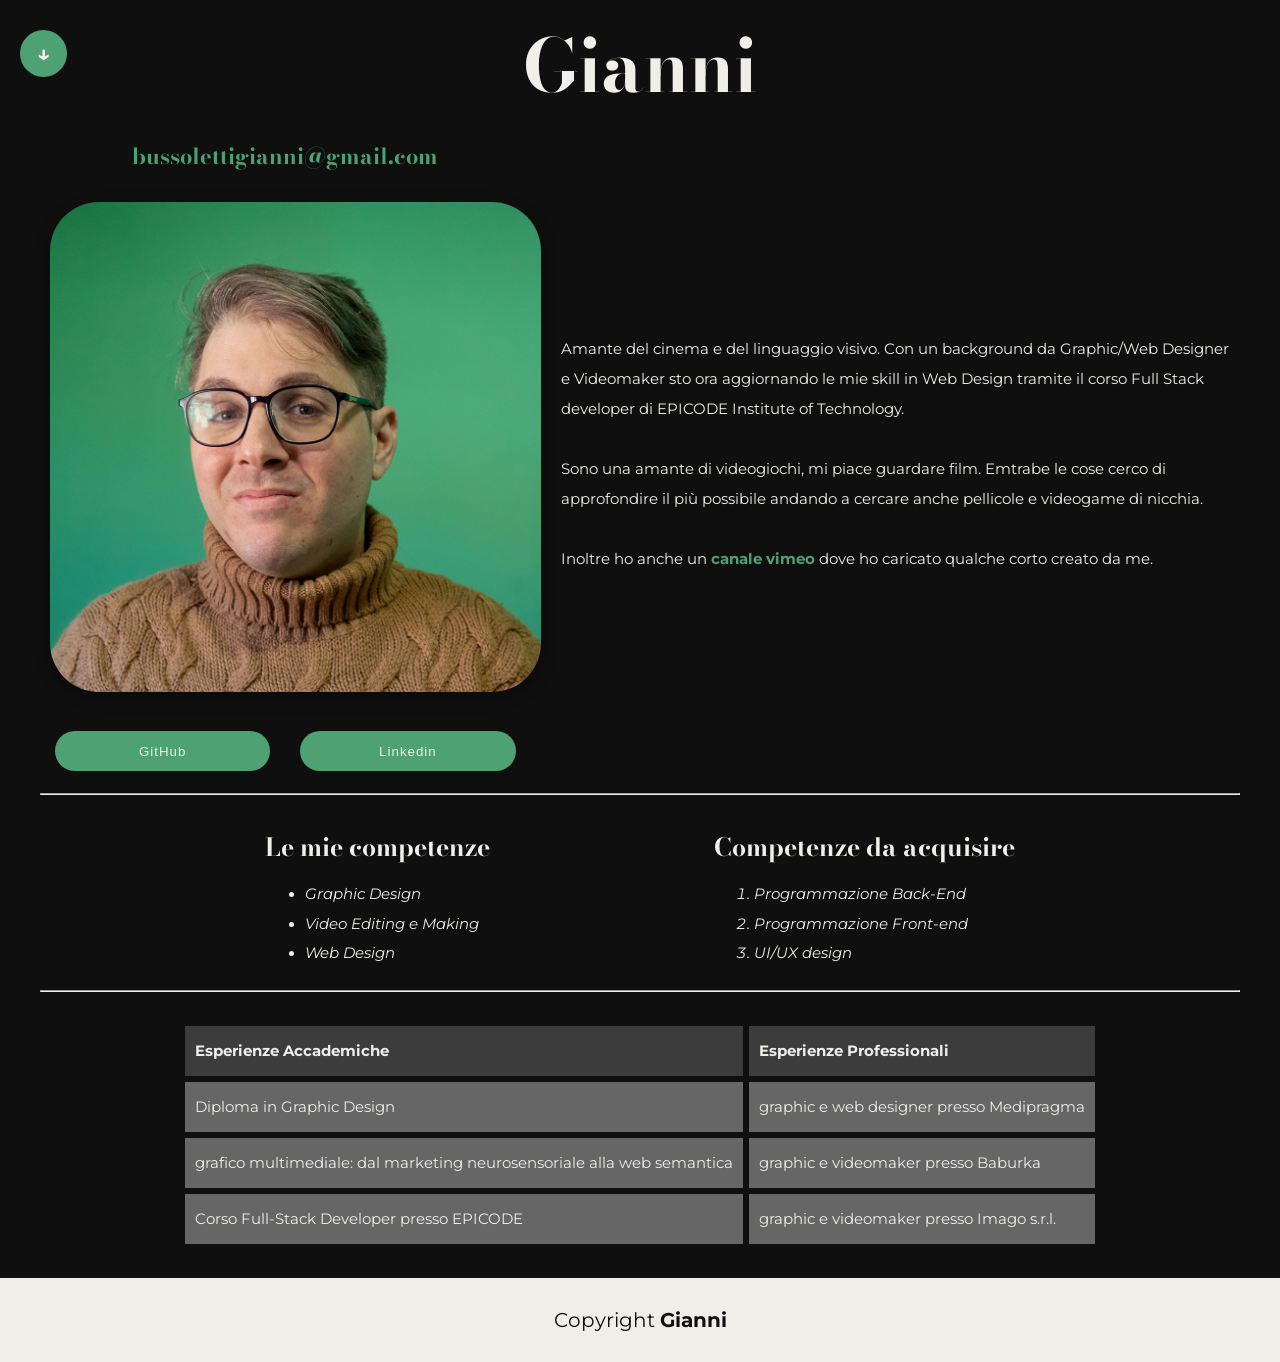
==== index-w-css.html @ b33191c7 "Prima versione esercizio" ====
<!doctype html>
<html lang="en">
  <head>
    <meta charset="UTF-8" />
    <meta name="viewport" content="width=device-width, initial-scale=1.0" />
    <link rel="stylesheet" href="style.css" />
    <title>Presentazione Gianni</title>
  </head>
  <body>
    <div class="down-btn">
      <a href="#footer-wrap">&#8595;</a>
    </div>

    <div class="main-content">
      <main>
        <h1>Gianni</h1>
        <div class="presentation-main">
          <div class="ph-selfie">
            <h2>
              <a href="mailto:bussolettigianni@gmail.com"
                >bussolettigianni@gmail.com</a
              >
            </h2>
            <a href="#"><img src="ph-gianni.jpg" alt="Selfie Gianni" /></a>
            <div class="social-link">
              <button><a href="https://github.com/Gianni-B">GitHub</a></button>
              <button>
                <a href="https://www.linkedin.com/in/giannibussoletti/"
                  >Linkedin</a
                >
              </button>
            </div>
          </div>
          <div class="desc-main">
            <p>
              Amante del cinema e del linguaggio visivo. Con un background da
              Graphic/Web Designer e Videomaker sto ora aggiornando le mie skill
              in Web Design tramite il corso Full Stack developer di EPICODE
              Institute of Technology.
            </p>
            <p>
              Sono una amante di videogiochi, mi piace guardare film. Emtrabe le
              cose cerco di approfondire il più possibile andando a cercare
              anche pellicole e videogame di nicchia.
            </p>
            <p>
              Inoltre ho anche un
              <a target="_blank" href="https://vimeo.com/giannibussoletti"
                >canale vimeo</a
              >
              dove ho caricato qualche corto creato da me.
            </p>
          </div>
        </div>
        <hr />
        <div class="list-main">
          <div>
            <h3>Le mie competenze</h3>
            <ul>
              <li>Graphic Design</li>
              <li>Video Editing e Making</li>
              <li>Web Design</li>
            </ul>
          </div>
          <div>
            <h3>Competenze da acquisire</h3>
            <ol>
              <li>Programmazione Back-End</li>
              <li>Programmazione Front-end</li>
              <li>UI/UX design</li>
            </ol>
          </div>
        </div>
        <table>
          <hr />
          <tr>
            <th>Esperienze Accademiche</th>
            <th>Esperienze Professionali</th>
          </tr>
          <tr>
            <td>Diploma in Graphic Design</td>
            <td>graphic e web designer presso Medipragma</td>
          </tr>

          <tr>
            <td>
              grafico multimediale: dal marketing neurosensoriale alla web
              semantica
            </td>
            <td>graphic e videomaker presso Baburka</td>
          </tr>
          <tr>
            <td>Corso Full-Stack Developer presso EPICODE</td>
            <td>graphic e videomaker presso Imago s.r.l.</td>
          </tr>
        </table>
      </main>
    </div>
    <footer id="footer-wrap">Copyright <b>Gianni</b></footer>
  </body>
</html>
---- style.css ----
@import url("https://fonts.googleapis.com/css2?family=Montserrat:ital,wght@0,100..900;1,100..900&display=swap");
@import url("https://fonts.googleapis.com/css2?family=Bodoni+Moda:opsz@6..96&display=swap");

body {
  font-family: "Montserrat", sans-serif;
  font-size: 11pt;
  background-color: #0f0f0f;
  color: #efeee8;
  margin: 0;
}
.main-content {
  max-width: 1200px;
  margin: 0 auto;
}

h1,
h2,
h3 {
  font-family: "Bodoni Moda", serif;
}

h1 {
  font-size: 5em;
  text-align: center;
  margin: 10px 0 0 0;
}

a {
  color: #4ea173;
  font-weight: 700;
  text-decoration: none;
}

p,
li {
  line-height: 2em;
}

li {
  font-style: italic;
}

.down-btn {
  position: fixed;
  margin: 30px 20px;
}

.down-btn a {
  background-color: #4ea173;
  color: #efeee8;
  padding: 10px 17px;
  font-size: 1.5em;
  border-radius: 30px;
}

.presentation-main {
  display: flex;
  gap: 30px;
}

.desc-main {
  display: flex;
  flex-direction: column;
  justify-content: center;
  font-size: 15px;
}

.ph-selfie {
  width: 100%;
}

.ph-selfie h2 {
  text-align: center;
}

.ph-selfie a img {
  width: 100%;
  margin: 10px;
  box-shadow: rgba(0, 0, 0, 0.35) 0px 5px 15px;
  border-radius: 10%;
}

.social-link {
  margin-top: 10px;
  display: flex;
  justify-content: space-around;
}

button {
  width: 100%;
  margin: 15px;
  height: 40px;
  border-radius: 20px;
  border: 0;
  background-color: #4ea173;
}

button a {
  text-decoration: none;
  font-weight: 100;
  color: #efeee8;
  letter-spacing: 1px;
}

.list-main h3 {
  font-size: 25px;
  margin-bottom: 0;
  padding: 0;
}

.list-main {
  display: flex;
  justify-content: space-evenly;
}

th,
td {
  border: 2px solid #0f0f0f;
  padding: 10px;
  height: 30px;
}

table {
  margin: 30px auto;
}

th {
  text-align: left;
  background-color: #3c3c3c;
}

td {
  background-color: #676666;
}

footer {
  width: 100%;
  margin: 0;
  padding: 30px 0;
  text-align: center;
  background-color: #efeee8;
  color: #0f0f0f;
  font-size: 20px;
}
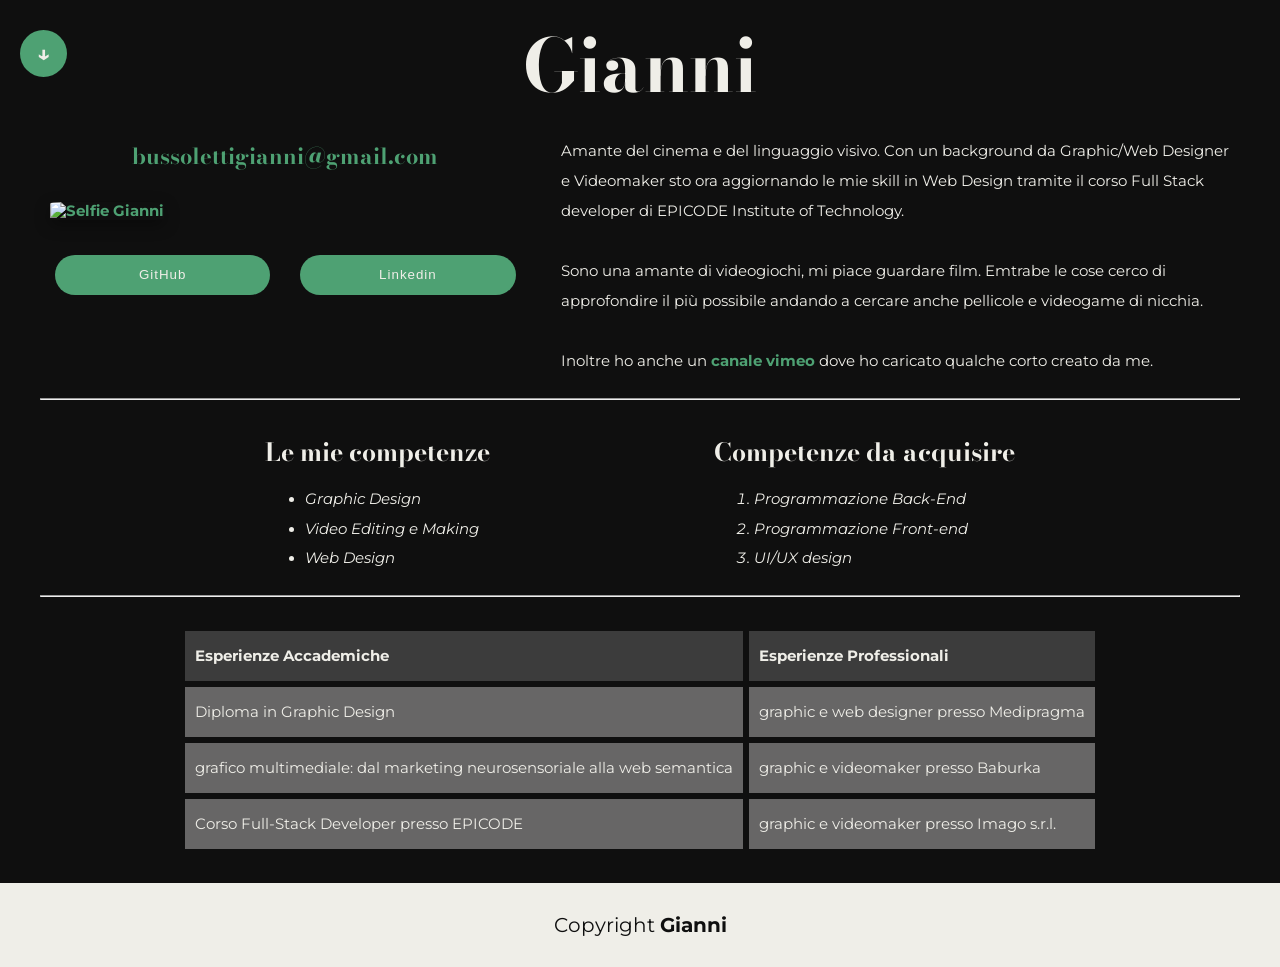
==== commit 3c79bb11: "V2 foto aggiornata" ====
--- a/index-w-css.html
+++ b/index-w-css.html
@@ -21,7 +21,9 @@
                 >bussolettigianni@gmail.com</a
               >
             </h2>
-            <a href="#"><img src="ph-gianni.jpg" alt="Selfie Gianni" /></a>
+            <a href="#"
+              ><img src="https://placecats.com/800/800" alt="Selfie Gianni"
+            /></a>
             <div class="social-link">
               <button><a href="https://github.com/Gianni-B">GitHub</a></button>
               <button>
